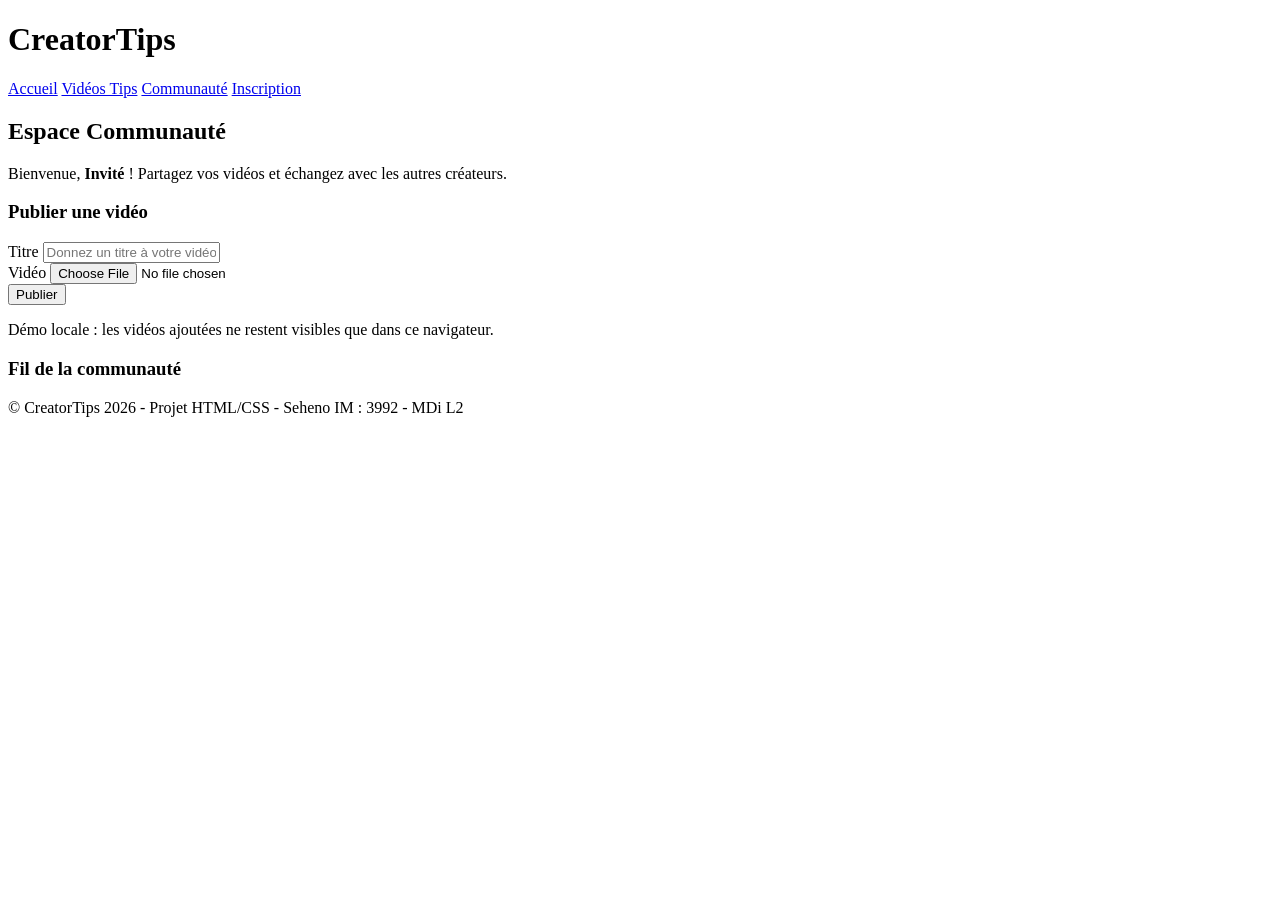
==== communaute.html @ 38833297 "Add files via upload" ====
<!DOCTYPE html>
<html lang="fr">
<head>
    <!--Encodage-->
    <meta charset="UTF-8">

    <!--Responsive-->
    <meta name="viewport" content="width=device-width, initial-scale=1.0">

    <title>CreatorTips - Communauté</title>
    <meta name="description" content="Échangez avec la communauté CreatorTips : publiez vos vidéos et commentez celles des autres.">

    <!--Liaison CSS externe-->
    <link rel="stylesheet" href="css/style.css">
</head>
<body>
    <header>
        <h1>CreatorTips</h1>
        <nav>
            <a href="index.html">Accueil</a>
            <a href="video.html">Vidéos Tips</a>
            <a href="communaute.html" aria-current="page">Communauté</a>
            <a href="inscription.html">Inscription</a>
        </nav>
    </header>
    <div class="scrubber"></div>

    <main>
        <section class="communaute-intro">
            <h2 class="page-title">Espace Communauté</h2>
            <p class="bienvenue">Bienvenue, <strong id="pseudo-utilisateur">Invité</strong> ! Partagez vos vidéos et échangez avec les autres créateurs.</p>
        </section>

        <section class="publication">
            <h3>Publier une vidéo</h3>
            <form id="form-publication" class="form-publication">
                <div class="champ">
                    <label for="titre-video">Titre</label>
                    <input type="text" id="titre-video" name="titre-video" placeholder="Donnez un titre à votre vidéo" required>
                </div>
                <div class="champ">
                    <label for="fichier-video">Vidéo</label>
                    <input type="file" id="fichier-video" name="fichier-video" accept="video/*">
                </div>
                <button type="submit" class="btn">Publier</button>
            </form>
            <p class="note-demo">Démo locale : les vidéos ajoutées ne restent visibles que dans ce navigateur.</p>
        </section>

        <section class="fil">
            <h3>Fil de la communauté</h3>
            <div id="fil-communaute" class="fil-communaute">
                <!-- Rempli dynamiquement par js/communaute.js -->
            </div>
        </section>
    </main>

    <footer>
        <p>&copy; CreatorTips 2026 - Projet HTML/CSS - Seheno IM : 3992 - MDi L2</p>
    </footer>

    <script src="js/communaute.js"></script>
</body>
</html>
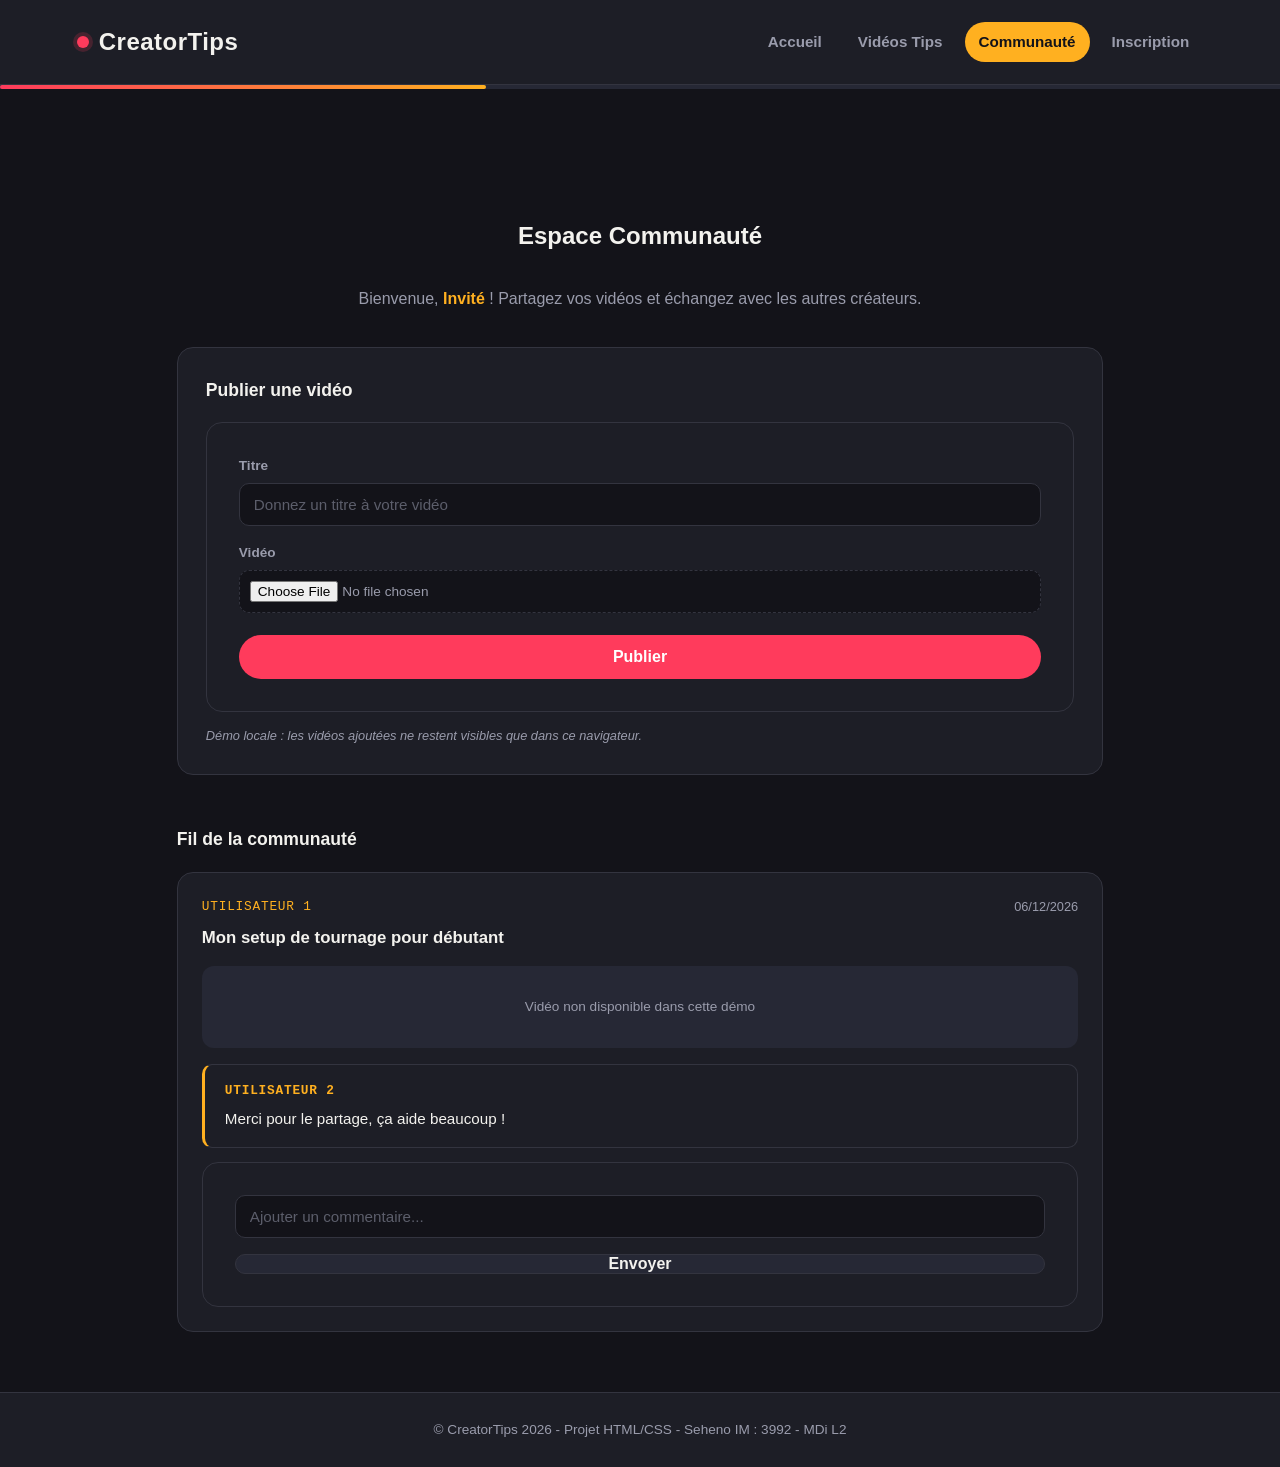
==== commit 37635270: "Integrate Google Analytics tracking Added Google Analytics tracking code to the HTML file." ====
--- a/communaute.html
+++ b/communaute.html
@@ -1,6 +1,20 @@
 <!DOCTYPE html>
 <html lang="fr">
 <head>
+    <!-- Google tag (gtag.js) -->
+<script async src="https://www.googletagmanager.com/gtag/js?id=G-XXXXXXXXXX"></script>
+
+<script>
+window.dataLayer = window.dataLayer || [];
+
+function gtag(){
+    dataLayer.push(arguments);
+}
+
+gtag('js', new Date());
+
+gtag('config', 'G-XXXXXXXXXX');
+</script>
     <!--Encodage-->
     <meta charset="UTF-8">
 
--- a/css/style.css
+++ b/css/style.css
@@ -0,0 +1,585 @@
+/* =========================================================
+   CreatorTips — feuille de style
+   Thème : bande de lecture vidéo (scrubber) comme signature
+   ========================================================= */
+
+@import url('https://fonts.googleapis.com/css2?family=Archivo+Black&family=Work+Sans:wght@400;500;600;700&family=JetBrains+Mono:wght@500&display=swap');
+
+:root{
+    --bg:            #131319;
+    --surface:       #1D1E26;
+    --surface-2:     #262835;
+    --text:          #F3F2EE;
+    --muted:         #9A9CAC;
+    --accent:        #FF3B5C;   /* rouge "REC" */
+    --accent-2:      #FFB020;   /* ambre "play" */
+    --border:        #33343f;
+
+    --font-display: 'Archivo Black', 'Work Sans', sans-serif;
+    --font-body:    'Work Sans', sans-serif;
+    --font-mono:    'JetBrains Mono', monospace;
+}
+
+*{
+    margin: 0;
+    padding: 0;
+    box-sizing: border-box;
+}
+
+html{
+    scroll-behavior: smooth;
+}
+
+body{
+    font-family: var(--font-body);
+    background: var(--bg);
+    color: var(--text);
+    line-height: 1.6;
+}
+
+a{ color: inherit; }
+
+img, video{ max-width: 100%; display: block; }
+
+:focus-visible{
+    outline: 2px solid var(--accent-2);
+    outline-offset: 3px;
+}
+
+/* -----------------------------------------------------------
+   En-tête / navigation
+----------------------------------------------------------- */
+header{
+    background: var(--surface);
+    border-bottom: 1px solid var(--border);
+    padding: 22px 6vw;
+    display: flex;
+    align-items: center;
+    justify-content: space-between;
+    flex-wrap: wrap;
+    gap: 14px;
+}
+
+header h1{
+    font-family: var(--font-display);
+    font-size: 1.5rem;
+    letter-spacing: 0.02em;
+    display: flex;
+    align-items: center;
+    gap: 10px;
+}
+
+/* Le petit point "REC" avant le nom du site : signature du thème vidéo */
+header h1::before{
+    content: "";
+    width: 12px;
+    height: 12px;
+    border-radius: 50%;
+    background: var(--accent);
+    box-shadow: 0 0 0 4px rgba(255, 59, 92, 0.18);
+    flex-shrink: 0;
+}
+
+nav{
+    display: flex;
+    gap: 8px;
+    flex-wrap: wrap;
+}
+
+nav a{
+    text-decoration: none;
+    color: var(--muted);
+    font-weight: 600;
+    font-size: 0.95rem;
+    padding: 8px 14px;
+    border-radius: 999px;
+    transition: color 0.2s ease, background 0.2s ease;
+}
+
+nav a:hover,
+nav a:focus-visible{
+    color: var(--text);
+    background: var(--surface-2);
+}
+
+nav a[aria-current="page"]{
+    color: var(--bg);
+    background: var(--accent-2);
+}
+
+/* -----------------------------------------------------------
+   Bande "scrubber" — élément signature réutilisé comme séparateur
+----------------------------------------------------------- */
+.scrubber{
+    height: 4px;
+    width: 100%;
+    background: var(--surface-2);
+    position: relative;
+    overflow: hidden;
+}
+
+.scrubber::after{
+    content: "";
+    position: absolute;
+    left: 0;
+    top: 0;
+    height: 100%;
+    width: 38%;
+    background: linear-gradient(90deg, var(--accent), var(--accent-2));
+    border-radius: 999px;
+}
+
+/* -----------------------------------------------------------
+   Contenu principal
+----------------------------------------------------------- */
+main{
+    max-width: 1080px;
+    margin: 0 auto;
+    padding: 0 6vw 60px;
+}
+
+/* Hero */
+.hero{
+    padding: 80px 0 56px;
+    text-align: center;
+    max-width: 640px;
+    margin: 0 auto;
+}
+
+.eyebrow{
+    display: inline-block;
+    font-family: var(--font-mono);
+    font-size: 0.75rem;
+    letter-spacing: 0.14em;
+    text-transform: uppercase;
+    color: var(--accent-2);
+    margin-bottom: 18px;
+}
+
+.hero h2{
+    font-family: var(--font-display);
+    font-size: clamp(1.9rem, 4vw, 2.9rem);
+    line-height: 1.15;
+    margin-bottom: 18px;
+}
+
+.hero p{
+    color: var(--muted);
+    font-size: 1.05rem;
+    margin-bottom: 30px;
+}
+
+.btn{
+    background: var(--accent);
+    color: #fff;
+    padding: 13px 28px;
+    display: inline-block;
+    font-weight: 700;
+    text-decoration: none;
+    border-radius: 999px;
+    border: none;
+    cursor: pointer;
+    font-size: 1rem;
+    transition: transform 0.15s ease, background 0.2s ease;
+}
+
+.btn:hover,
+.btn:focus-visible{
+    background: #ff5a76;
+    transform: translateY(-2px);
+}
+
+/* Titres de section génériques */
+main > section > h2,
+main > h2{
+    font-family: var(--font-display);
+    font-size: 1.5rem;
+    margin: 8px 0 30px;
+    text-align: center;
+}
+
+/* Cartes "pourquoi nous" */
+.cartes{
+    display: flex;
+    gap: 22px;
+    justify-content: center;
+    flex-wrap: wrap;
+}
+
+.carte{
+    background: var(--surface);
+    border: 1px solid var(--border);
+    padding: 26px;
+    width: 250px;
+    border-radius: 14px;
+    transition: border-color 0.2s ease, transform 0.2s ease;
+}
+
+.carte:hover{
+    border-color: var(--accent-2);
+    transform: translateY(-3px);
+}
+
+.carte h3{
+    font-family: var(--font-display);
+    font-size: 1rem;
+    margin-bottom: 10px;
+    color: var(--accent-2);
+}
+
+.carte p{
+    color: var(--muted);
+    font-size: 0.92rem;
+}
+
+/* -----------------------------------------------------------
+   Page Vidéos
+----------------------------------------------------------- */
+.page-title{
+    padding-top: 60px;
+}
+
+.contenu-video{
+    display: flex;
+    align-items: flex-start;
+    gap: 30px;
+    margin-top: 36px;
+    background: var(--surface);
+    border: 1px solid var(--border);
+    border-radius: 16px;
+    padding: 24px;
+    flex-wrap: wrap;
+}
+
+.contenu-video video{
+    border-radius: 12px;
+    width: 300px;
+    background: #000;
+}
+
+.contenu-video .carte{
+    flex: 1;
+    min-width: 240px;
+    width: auto;
+    background: var(--surface-2);
+    border: none;
+}
+
+.contenu-video .carte h3{
+    font-size: 0.95rem;
+    line-height: 1.4;
+}
+
+.contenu-video .carte p{
+    margin-top: 10px;
+}
+
+/* Commentaires */
+.commentaires{
+    margin-top: 50px;
+}
+
+.commentaires h2{
+    text-align: left;
+}
+
+.commentaire{
+    background: var(--surface);
+    border: 1px solid var(--border);
+    border-left: 3px solid var(--accent-2);
+    margin: 14px 0;
+    padding: 16px 20px;
+    border-radius: 10px;
+}
+
+.commentaire h4{
+    font-family: var(--font-mono);
+    font-size: 0.8rem;
+    color: var(--accent-2);
+    text-transform: uppercase;
+    letter-spacing: 0.06em;
+    margin-bottom: 6px;
+}
+
+.commentaire p{
+    color: var(--text);
+    font-size: 0.95rem;
+}
+
+/* -----------------------------------------------------------
+   Page Inscription
+----------------------------------------------------------- */
+.form-wrapper{
+    padding-top: 60px;
+    max-width: 420px;
+    margin: 0 auto;
+}
+
+.form-wrapper h2{
+    font-family: var(--font-display);
+    text-align: center;
+    margin-bottom: 8px;
+}
+
+.form-wrapper > p{
+    text-align: center;
+    color: var(--muted);
+    margin-bottom: 30px;
+    font-size: 0.95rem;
+}
+
+form{
+    background: var(--surface);
+    border: 1px solid var(--border);
+    border-radius: 16px;
+    display: flex;
+    flex-direction: column;
+    gap: 18px;
+    padding: 32px;
+}
+
+.champ{
+    display: flex;
+    flex-direction: column;
+    gap: 6px;
+}
+
+label{
+    font-size: 0.85rem;
+    font-weight: 600;
+    color: var(--muted);
+}
+
+input{
+    padding: 12px 14px;
+    border-radius: 10px;
+    border: 1px solid var(--border);
+    background: var(--bg);
+    color: var(--text);
+    font-family: var(--font-body);
+    font-size: 0.95rem;
+}
+
+input::placeholder{
+    color: #5c5e6b;
+}
+
+input:focus-visible{
+    border-color: var(--accent-2);
+}
+
+form button{
+    padding: 13px;
+    background: var(--accent);
+    color: #fff;
+    border: none;
+    border-radius: 999px;
+    font-weight: 700;
+    font-size: 1rem;
+    cursor: pointer;
+    transition: background 0.2s ease, transform 0.15s ease;
+    margin-top: 6px;
+}
+
+form button:hover,
+form button:focus-visible{
+    background: #ff5a76;
+    transform: translateY(-2px);
+}
+
+/* -----------------------------------------------------------
+   Page Communauté
+----------------------------------------------------------- */
+.communaute-intro{
+    padding-top: 60px;
+    text-align: center;
+}
+
+.communaute-intro .bienvenue{
+    color: var(--muted);
+    margin-top: 10px;
+}
+
+.communaute-intro .bienvenue strong{
+    color: var(--accent-2);
+}
+
+.publication{
+    background: var(--surface);
+    border: 1px solid var(--border);
+    border-radius: 16px;
+    padding: 28px;
+    margin-top: 36px;
+}
+
+.publication h3,
+.fil h3{
+    font-family: var(--font-display);
+    font-size: 1.1rem;
+    margin-bottom: 18px;
+}
+
+.form-publication{
+    display: flex;
+    flex-direction: column;
+    gap: 16px;
+}
+
+.form-publication input[type="file"]{
+    background: var(--bg);
+    border: 1px dashed var(--border);
+    padding: 10px;
+    font-size: 0.85rem;
+    color: var(--muted);
+}
+
+.note-demo{
+    margin-top: 14px;
+    font-size: 0.8rem;
+    color: var(--muted);
+    font-style: italic;
+}
+
+.fil{
+    margin-top: 50px;
+}
+
+.fil-communaute{
+    display: flex;
+    flex-direction: column;
+    gap: 22px;
+}
+
+.fil-communaute .vide{
+    color: var(--muted);
+    text-align: center;
+    padding: 30px;
+}
+
+.post{
+    background: var(--surface);
+    border: 1px solid var(--border);
+    border-radius: 16px;
+    padding: 24px;
+}
+
+.post-entete{
+    display: flex;
+    justify-content: space-between;
+    align-items: center;
+    margin-bottom: 8px;
+}
+
+.post-auteur{
+    font-family: var(--font-mono);
+    font-size: 0.8rem;
+    color: var(--accent-2);
+    text-transform: uppercase;
+    letter-spacing: 0.06em;
+}
+
+.post-date{
+    font-size: 0.8rem;
+    color: var(--muted);
+}
+
+.post h3{
+    font-family: var(--font-display);
+    font-size: 1.05rem;
+    margin-bottom: 14px;
+}
+
+.post video{
+    width: 100%;
+    max-width: 420px;
+    border-radius: 12px;
+    background: #000;
+    margin-bottom: 16px;
+}
+
+.post-sans-video{
+    background: var(--surface-2);
+    border-radius: 12px;
+    padding: 30px;
+    text-align: center;
+    color: var(--muted);
+    font-size: 0.85rem;
+    margin-bottom: 16px;
+}
+
+.post-commentaires{
+    display: flex;
+    flex-direction: column;
+    gap: 10px;
+    margin-bottom: 14px;
+}
+
+.post-commentaires .commentaire{
+    margin: 0;
+}
+
+.form-commentaire{
+    display: flex;
+    gap: 10px;
+}
+
+.form-commentaire input{
+    flex: 1;
+}
+
+.form-commentaire button{
+    background: var(--surface-2);
+    color: var(--text);
+    border: 1px solid var(--border);
+    border-radius: 999px;
+    padding: 0 20px;
+    font-weight: 600;
+    cursor: pointer;
+    transition: background 0.2s ease;
+}
+
+.form-commentaire button:hover,
+.form-commentaire button:focus-visible{
+    background: var(--accent-2);
+    color: var(--bg);
+}
+
+/* -----------------------------------------------------------
+   Pied de page
+----------------------------------------------------------- */
+footer{
+    text-align: center;
+    padding: 26px;
+    background: var(--surface);
+    border-top: 1px solid var(--border);
+    color: var(--muted);
+    font-size: 0.85rem;
+}
+
+/* -----------------------------------------------------------
+   Responsive
+----------------------------------------------------------- */
+@media (max-width: 640px){
+    header{
+        flex-direction: column;
+        text-align: center;
+    }
+
+    .contenu-video{
+        flex-direction: column;
+        align-items: center;
+        text-align: center;
+    }
+
+    .contenu-video video{
+        width: 100%;
+        max-width: 320px;
+    }
+}
+
+@media (prefers-reduced-motion: reduce){
+    *{
+        transition: none !important;
+        scroll-behavior: auto !important;
+    }
+}
